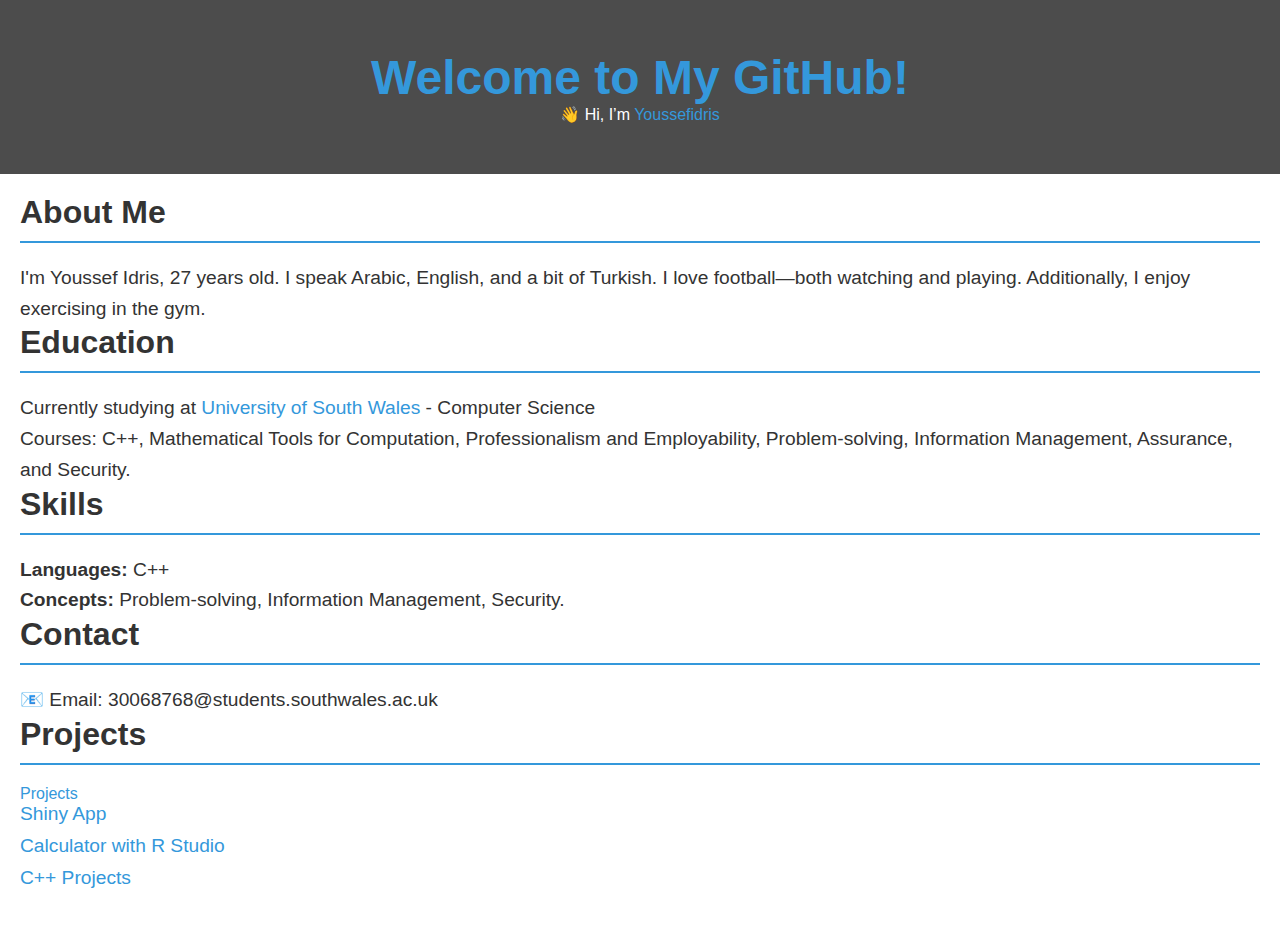
==== docs/index.html @ 9e983c16 "Update index.html" ====
<!DOCTYPE html>
<html lang="en">
<head>
  <meta charset="UTF-8">
  <meta name="viewport" content="width=device-width, initial-scale=1.0">
  <title>My GitHub Profile</title>
  <link rel="stylesheet" type="text/css" href="style.css">
  <style>
    body {
      background-image: url('docs/pexels-neo-2653362.jpg');
      background-size: cover;
      background-position: center;
      color: white;
      font-family: 'Arial', sans-serif;
      margin: 0;
      padding: 0;
    }

    header {
      background-color: rgba(0, 0, 0, 0.7);
      text-align: center;
      padding: 50px;
    }

    h1, h2, p {
      margin: 0;
    }

    h1 {
      font-size: 3em;
      color: #3498db;
    }

    h2 {
      font-size: 2em;
      border-bottom: 2px solid #3498db;
      padding-bottom: 10px;
      margin-bottom: 20px;
    }

    p {
      font-size: 1.2em;
      line-height: 1.6;
    }

    ul {
      list-style-type: none;
      padding: 0;
    }

    li {
      margin-bottom: 10px;
      font-size: 1.2em;
    }

    a {
      color: #3498db;
      text-decoration: none;
    }
  </style>
</head>
<body>

<header>
  <h1>Welcome to My GitHub!</h1>
  👋 Hi, I’m <a href="https://github.com/Youssefidris">Youssefidris</a>
</header>

<section>
  <h2>About Me</h2>
  <p>I'm Youssef Idris, 27 years old. I speak Arabic, English, and a bit of Turkish. I love football—both watching and playing. Additionally, I enjoy exercising in the gym.</p>

  <h2>Education</h2>
  <p>Currently studying at <a href="https://www.southwales.ac.uk/about/">University of South Wales</a> - Computer Science</p>
  <p>Courses: C++, Mathematical Tools for Computation, Professionalism and Employability, Problem-solving, Information Management, Assurance, and Security.</p>

  <h2>Skills</h2>
  <p><strong>Languages:</strong> C++</p>
  <p><strong>Concepts:</strong> Problem-solving, Information Management, Security.</p>

  <h2>Contact</h2>
  <p>📧 Email: 30068768@students.southwales.ac.uk</p>

  <h2>Projects</h2>
  <ul>
    <a href="docs/projects.html">Projects</a>

    <li><a href="docs/projects.html">Shiny App</a></li>
    <li><a href="docs/projects.html">Calculator with R Studio</a></li>
    <li><a href="docs/projects.html">C++ Projects</a></li>
  </ul>
</section>

</body>
</html>
---- docs/style.css ----
body {
  font-family: 'Arial', sans-serif;
  margin: 0;
  padding: 0;
}

header {
  background-color: #333;
  text-align: center;
  padding: 20px;
  color: white;
}

section {
  padding: 20px;
  color: #333;
}
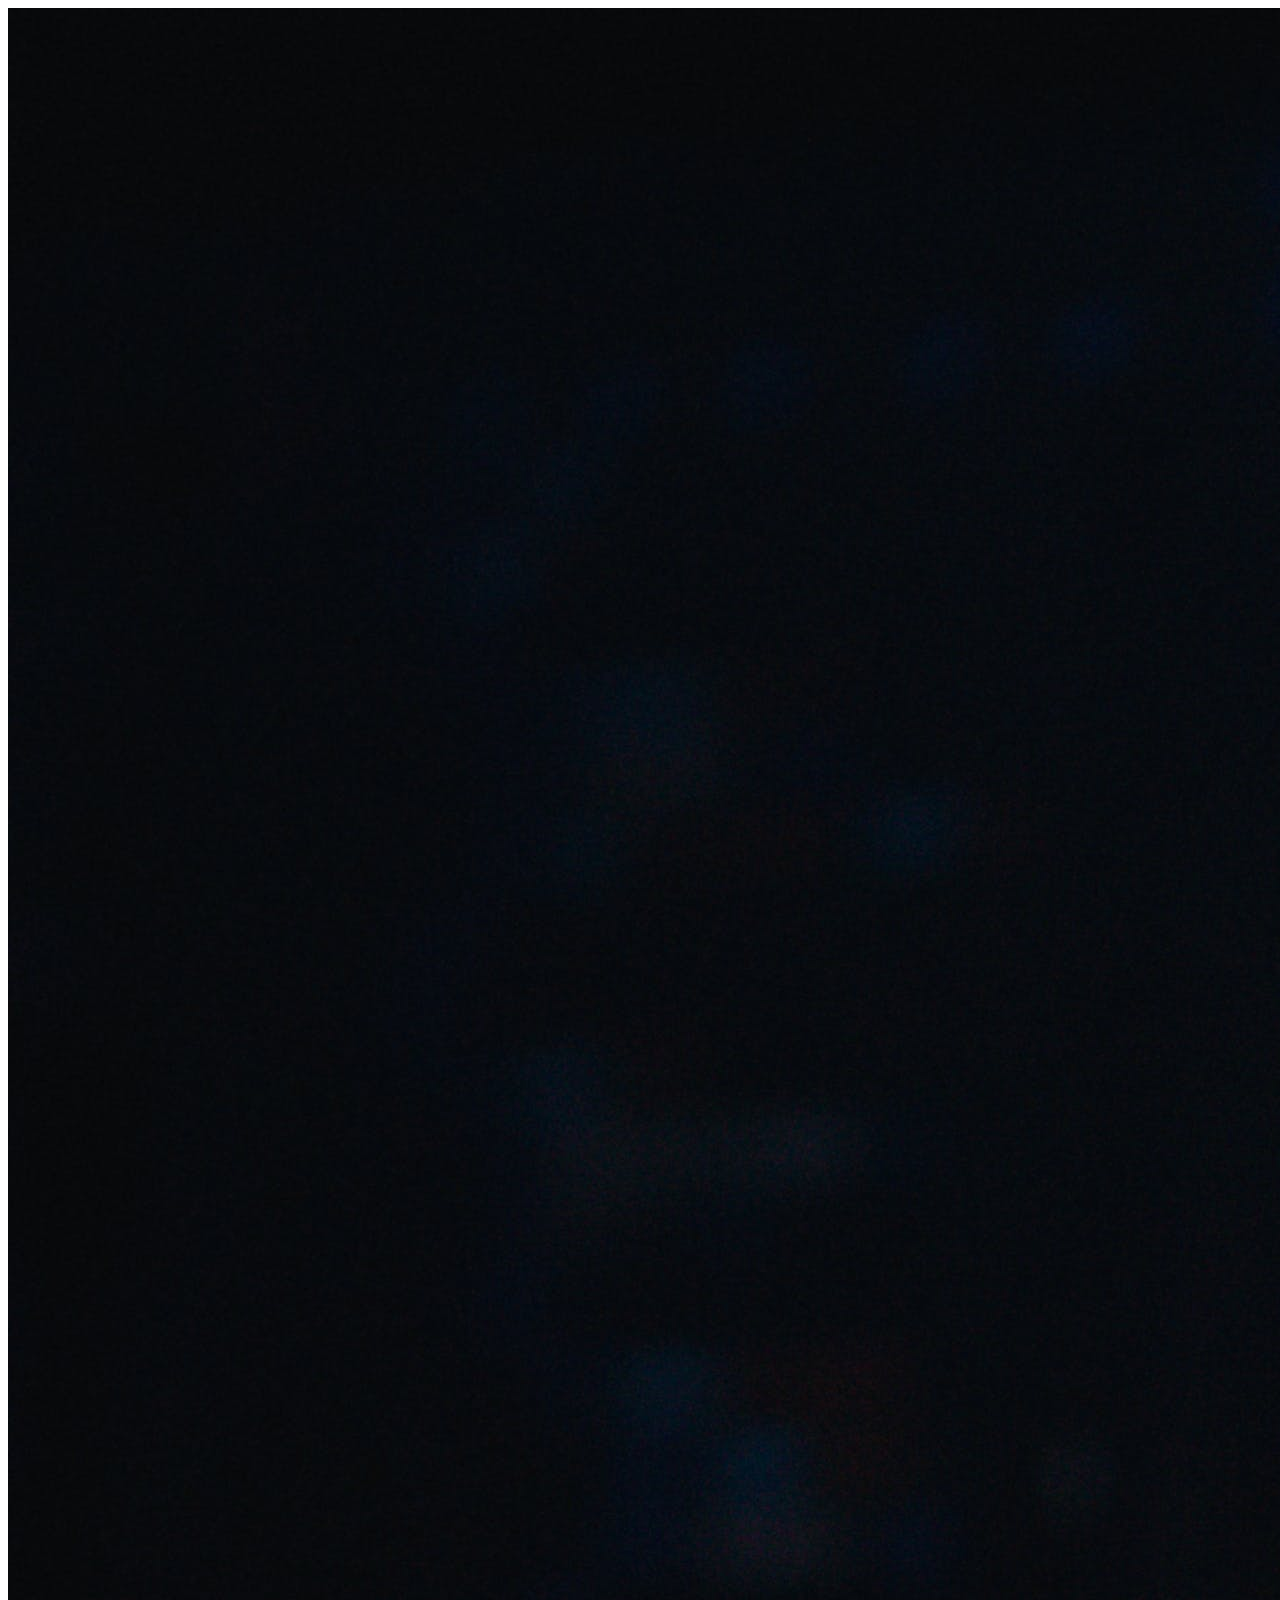
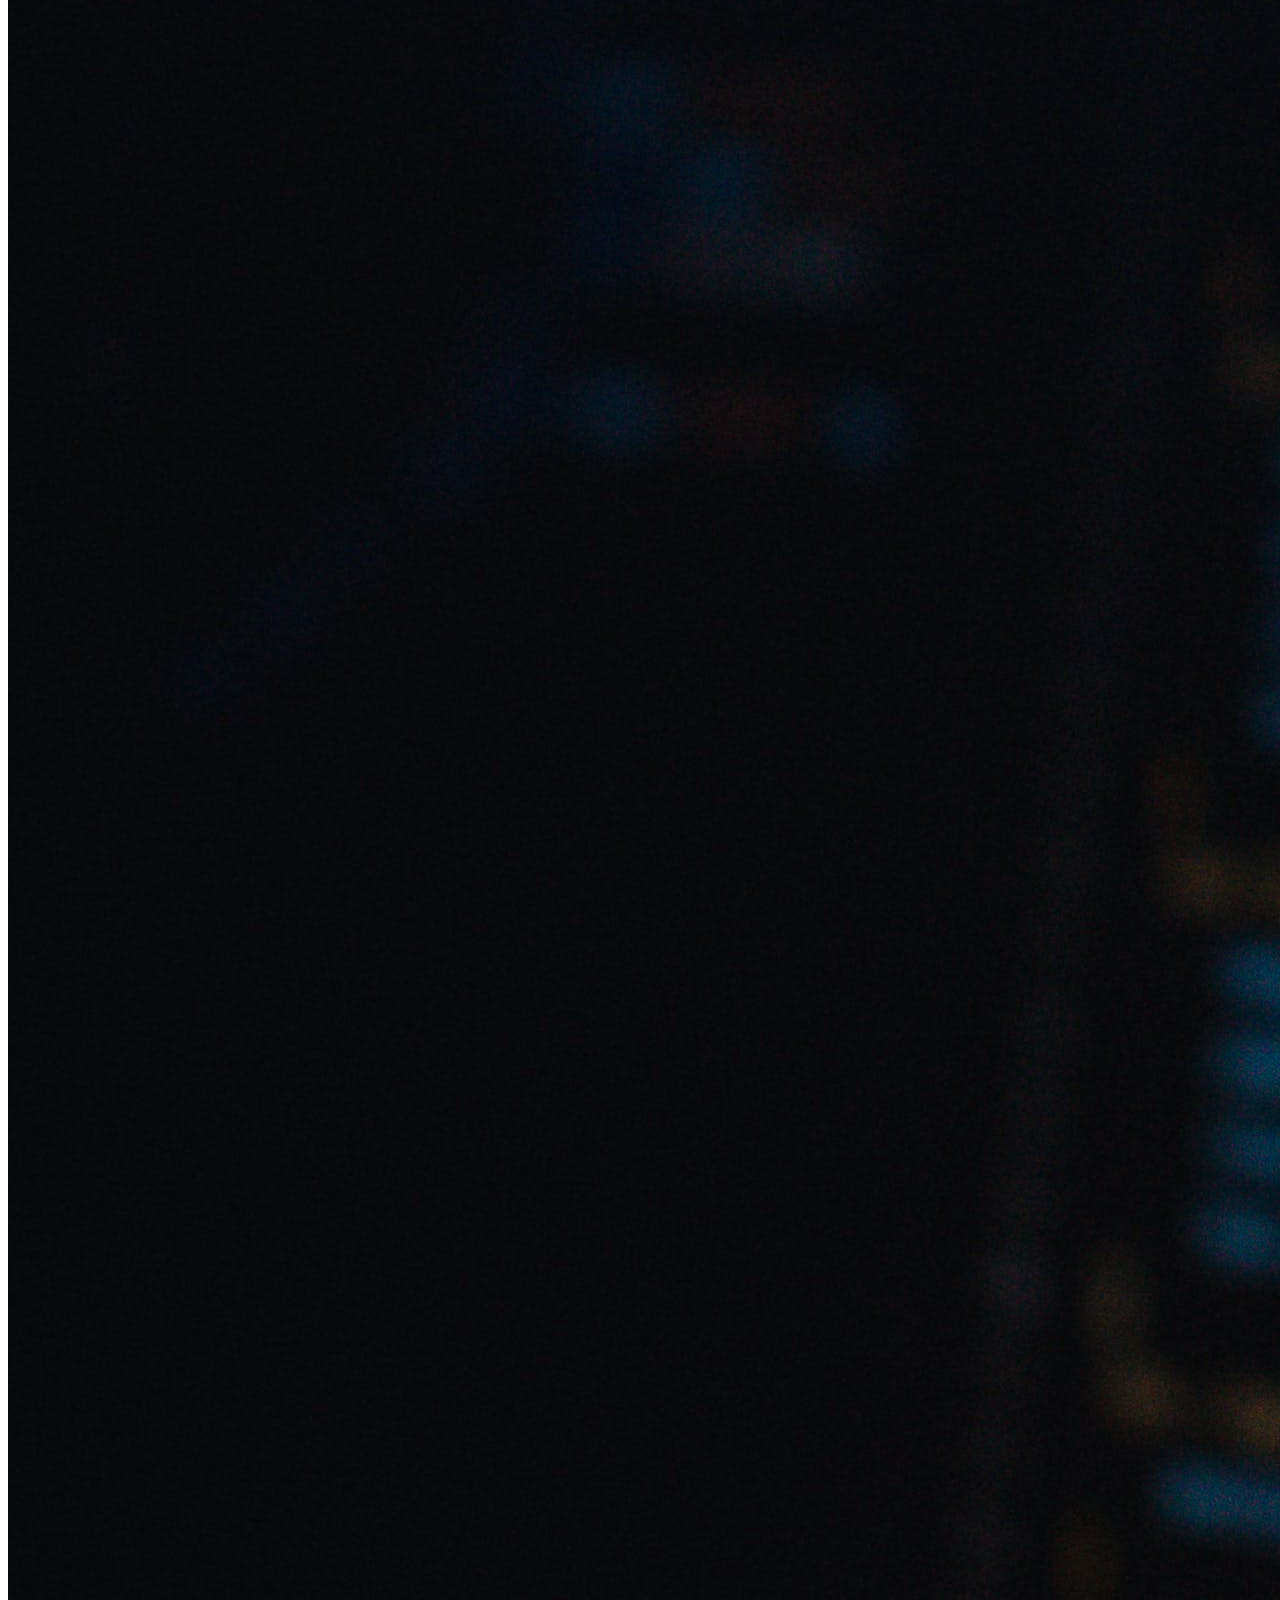
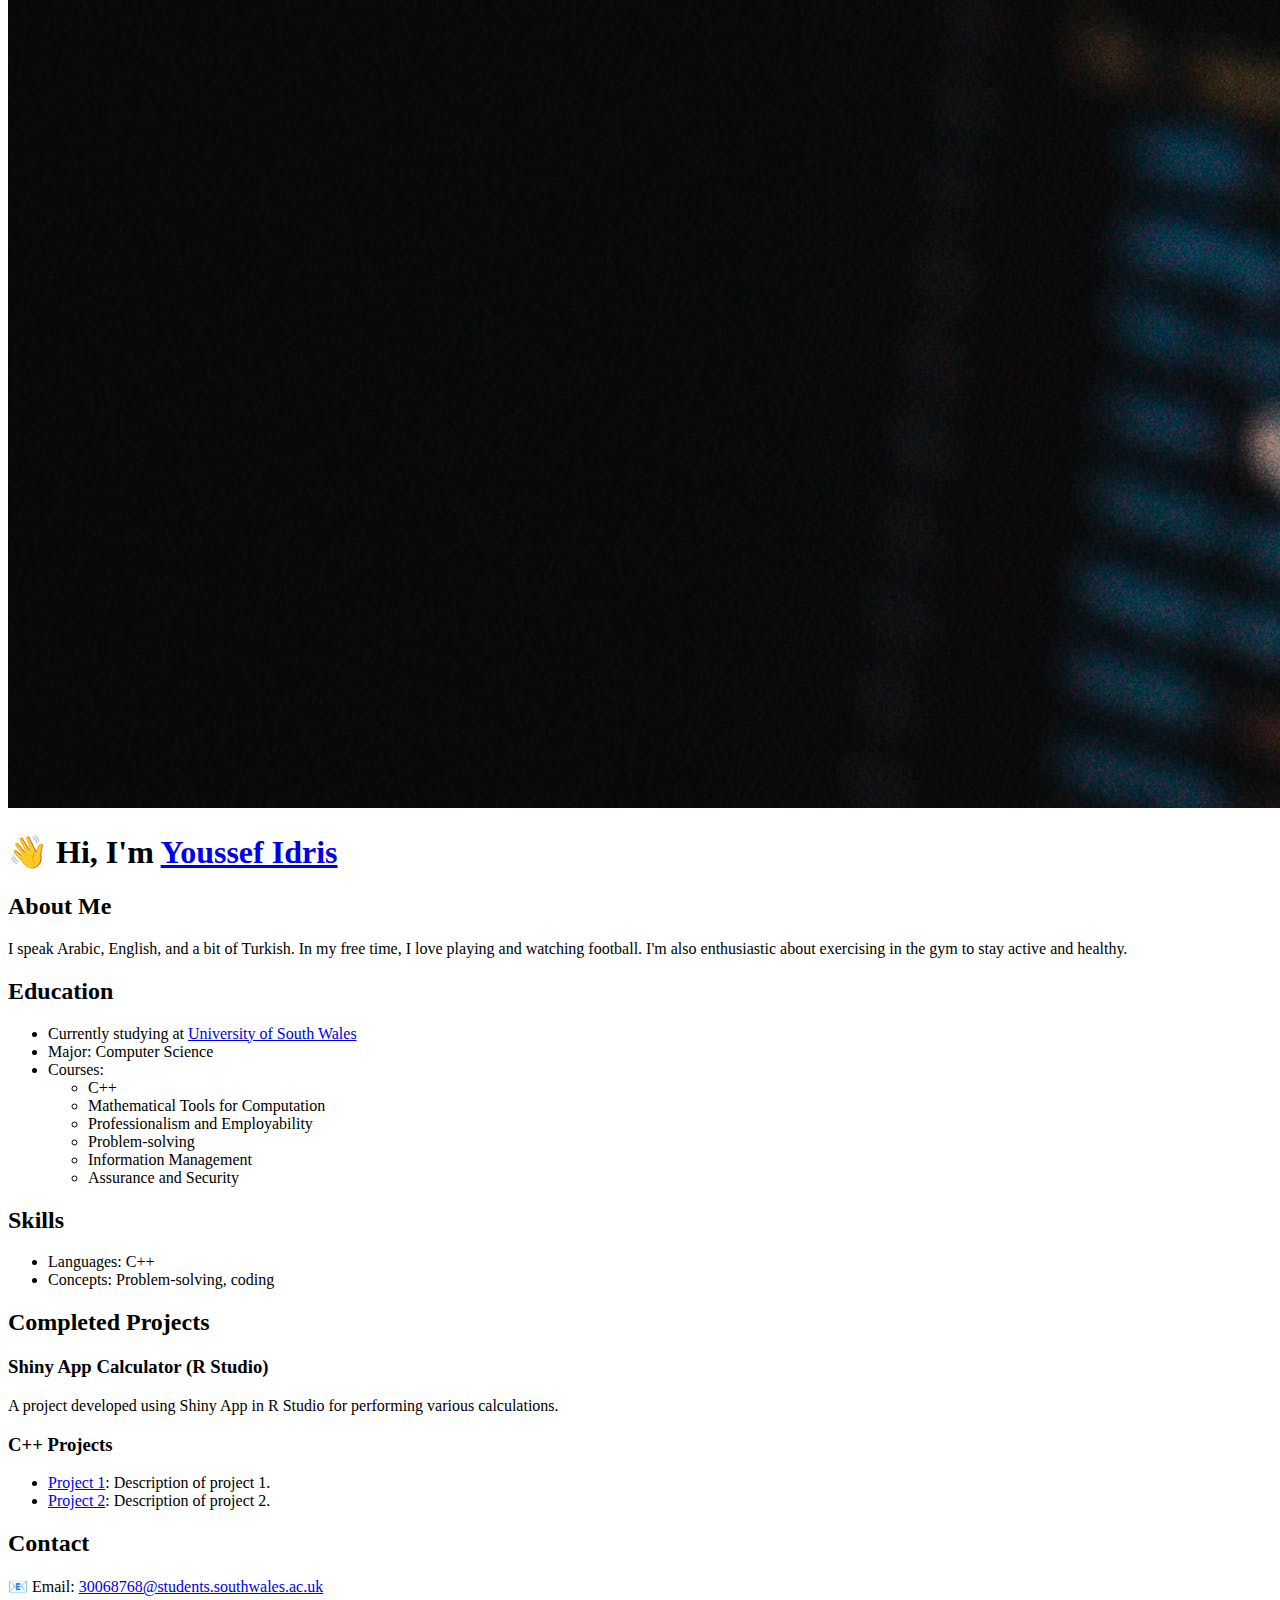
==== commit c2aa45b1: "Create index.html" ====
--- a/docs/index.html
+++ b/docs/index.html
@@ -1,95 +1,65 @@
 <!DOCTYPE html>
 <html lang="en">
 <head>
-  <meta charset="UTF-8">
-  <meta name="viewport" content="width=device-width, initial-scale=1.0">
-  <title>My GitHub Profile</title>
-  <link rel="stylesheet" type="text/css" href="style.css">
-  <style>
-    body {
-      background-image: url('docs/pexels-neo-2653362.jpg');
-      background-size: cover;
-      background-position: center;
-      color: white;
-      font-family: 'Arial', sans-serif;
-      margin: 0;
-      padding: 0;
-    }
-
-    header {
-      background-color: rgba(0, 0, 0, 0.7);
-      text-align: center;
-      padding: 50px;
-    }
-
-    h1, h2, p {
-      margin: 0;
-    }
-
-    h1 {
-      font-size: 3em;
-      color: #3498db;
-    }
-
-    h2 {
-      font-size: 2em;
-      border-bottom: 2px solid #3498db;
-      padding-bottom: 10px;
-      margin-bottom: 20px;
-    }
-
-    p {
-      font-size: 1.2em;
-      line-height: 1.6;
-    }
-
-    ul {
-      list-style-type: none;
-      padding: 0;
-    }
-
-    li {
-      margin-bottom: 10px;
-      font-size: 1.2em;
-    }
-
-    a {
-      color: #3498db;
-      text-decoration: none;
-    }
-  </style>
+    <meta charset="UTF-8">
+    <meta name="viewport" content="width=device-width, initial-scale=1.0">
+    <title>Youssef Idris - GitHub</title>
+    <link rel="stylesheet" href="styles.css">
 </head>
 <body>
+    <header>
+        <img src="pexels-neo-2653362.jpg" alt="Youssef Idris">
+        <h1>👋 Hi, I'm <a href="https://github.com/Youssefidris">Youssef Idris</a></h1>
+    </header>
+    
+    <section id="about">
+        <h2>About Me</h2>
+        <p>
+            I speak Arabic, English, and a bit of Turkish. In my free time, I love playing and watching football. I'm also enthusiastic about exercising in the gym to stay active and healthy.
+        </p>
+    </section>
 
-<header>
-  <h1>Welcome to My GitHub!</h1>
-  👋 Hi, I’m <a href="https://github.com/Youssefidris">Youssefidris</a>
-</header>
+    <section id="education">
+        <h2>Education</h2>
+        <ul>
+            <li>Currently studying at <a href="https://www.southwales.ac.uk/">University of South Wales</a></li>
+            <li>Major: Computer Science</li>
+            <li>Courses:
+                <ul>
+                    <li>C++</li>
+                    <li>Mathematical Tools for Computation</li>
+                    <li>Professionalism and Employability</li>
+                    <li>Problem-solving</li>
+                    <li>Information Management</li>
+                    <li>Assurance and Security</li>
+                </ul>
+            </li>
+        </ul>
+    </section>
 
-<section>
-  <h2>About Me</h2>
-  <p>I'm Youssef Idris, 27 years old. I speak Arabic, English, and a bit of Turkish. I love football—both watching and playing. Additionally, I enjoy exercising in the gym.</p>
+    <section id="skills">
+        <h2>Skills</h2>
+        <ul>
+            <li>Languages: C++</li>
+            <li>Concepts: Problem-solving, coding</li>
+        </ul>
+    </section>
 
-  <h2>Education</h2>
-  <p>Currently studying at <a href="https://www.southwales.ac.uk/about/">University of South Wales</a> - Computer Science</p>
-  <p>Courses: C++, Mathematical Tools for Computation, Professionalism and Employability, Problem-solving, Information Management, Assurance, and Security.</p>
+    <section id="projects">
+        <h2>Completed Projects</h2>
+        <h3>Shiny App Calculator (R Studio)</h3>
+        <p>A project developed using Shiny App in R Studio for performing various calculations.</p>
 
-  <h2>Skills</h2>
-  <p><strong>Languages:</strong> C++</p>
-  <p><strong>Concepts:</strong> Problem-solving, Information Management, Security.</p>
+        <h3>C++ Projects</h3>
+        <ul>
+            <li><a href="link-to-project-1">Project 1</a>: Description of project 1.</li>
+            <li><a href="link-to-project-2">Project 2</a>: Description of project 2.</li>
+        </ul>
+    </section>
 
-  <h2>Contact</h2>
-  <p>📧 Email: 30068768@students.southwales.ac.uk</p>
-
-  <h2>Projects</h2>
-  <ul>
-    <a href="docs/projects.html">Projects</a>
-
-    <li><a href="docs/projects.html">Shiny App</a></li>
-    <li><a href="docs/projects.html">Calculator with R Studio</a></li>
-    <li><a href="docs/projects.html">C++ Projects</a></li>
-  </ul>
-</section>
-
+    <section id="contact">
+        <h2>Contact</h2>
+        <p>📧 Email: <a href="mailto:30068768@students.southwales.ac.uk">30068768@students.southwales.ac.uk</a></p>
+    </section>
 </body>
 </html>
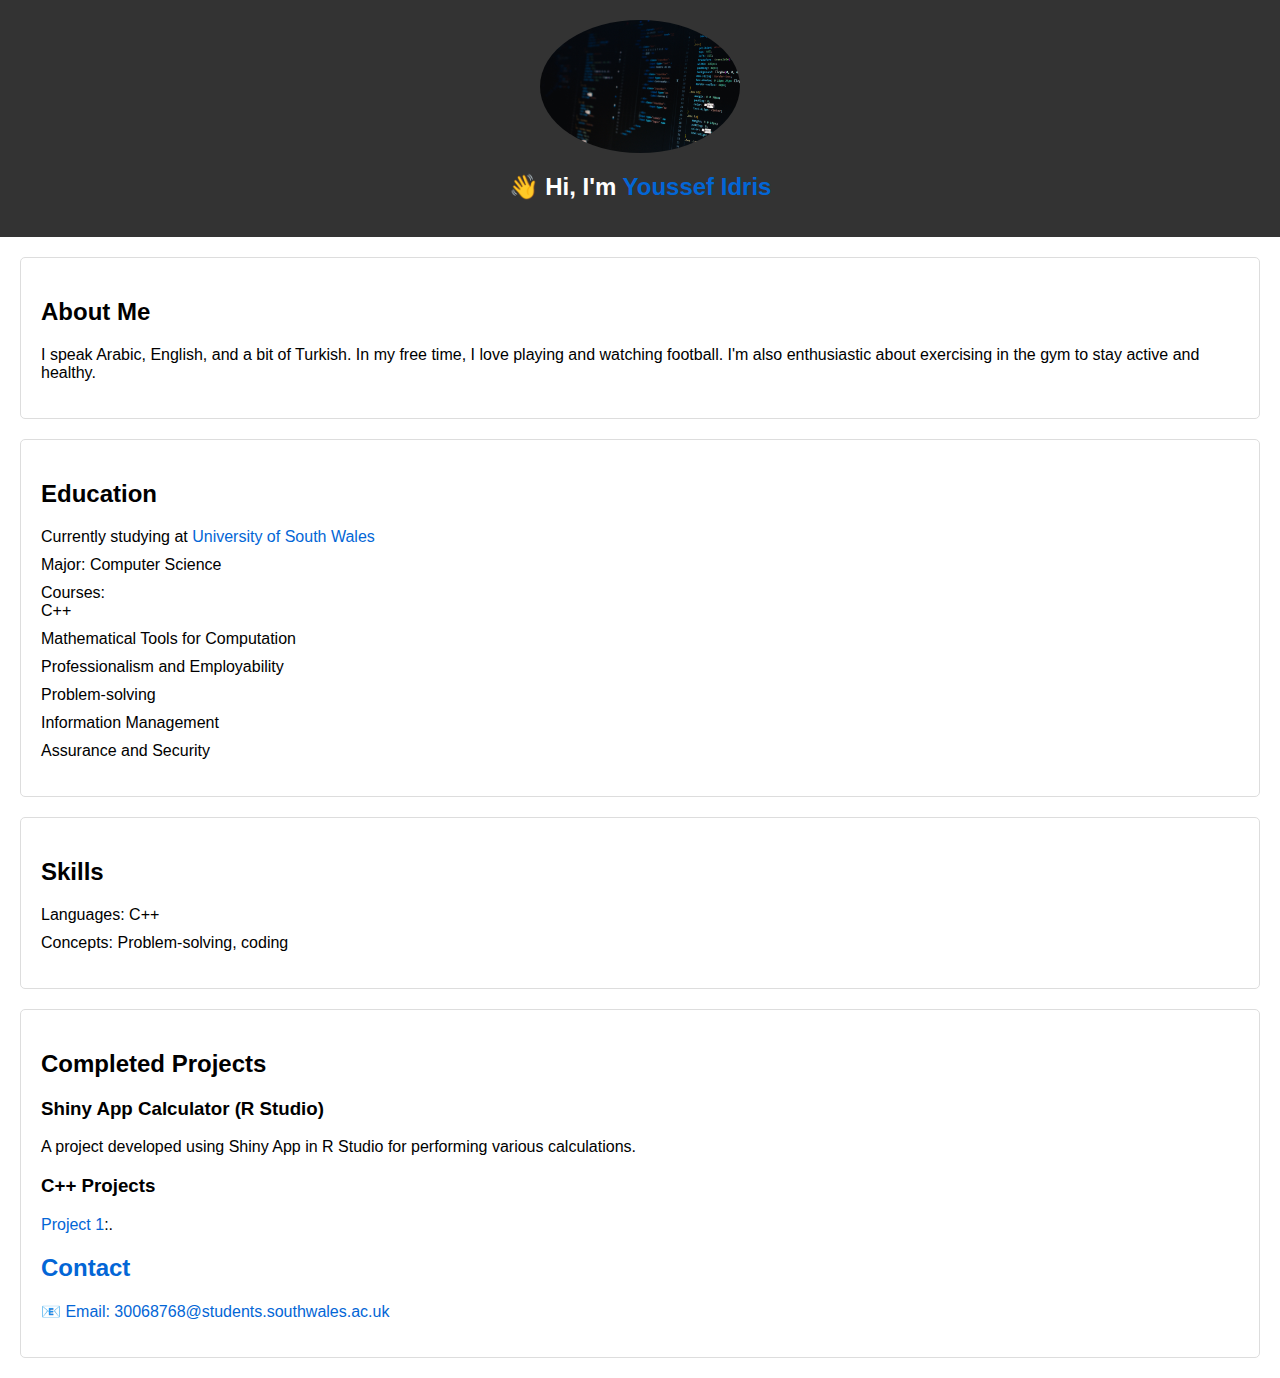
==== commit 155525f5: "Update index.html" ====
--- a/docs/index.html
+++ b/docs/index.html
@@ -52,8 +52,9 @@
 
         <h3>C++ Projects</h3>
         <ul>
-            <li><a href="link-to-project-1">Project 1</a>: Description of project 1.</li>
-            <li><a href="link-to-project-2">Project 2</a>: Description of project 2.</li>
+            <li><a href="(https://github.com/Programming2023-24/c-programming-group2-Youssefidris/blob/1f3d58f2728b692e3d29de013c65a7794f1fc059/Joe's%20Pizza.cpp">Project 1</a>:.</li>
+            <li><a href="https://github.com/Programming2023-24/c-programming-group2-Youssefidris/blob/58cabe75fe3972481dfb92a99391e8dae12c571d/lettershape2.cpp>Project 2</a>:.</li>
+           
         </ul>
     </section>
 
--- a/docs/styles.css
+++ b/docs/styles.css
@@ -0,0 +1,57 @@
+/* styles.css */
+body {
+    font-family: Arial, sans-serif;
+    margin: 0;
+    padding: 0;
+    background-image: url('docs/4899159.jpg');
+    background-size: cover;
+    background-repeat: no-repeat;
+    background-attachment: fixed;
+}
+
+
+
+
+
+
+
+header {
+    text-align: center;
+    background-color: #333;
+    color: #fff;
+    padding: 20px;
+}
+
+header img {
+    border-radius: 50%;
+    max-width: 200px;
+}
+
+h1 {
+    font-size: 24px;
+}
+
+section {
+    margin: 20px;
+    padding: 20px;
+    border: 1px solid #ddd;
+    border-radius: 5px;
+}
+
+ul {
+    list-style: none;
+    padding: 0;
+}
+
+ul li {
+    margin-bottom: 10px;
+}
+
+a {
+    text-decoration: none;
+    color: #0366d6;
+}
+
+a:hover {
+    text-decoration: underline;
+}
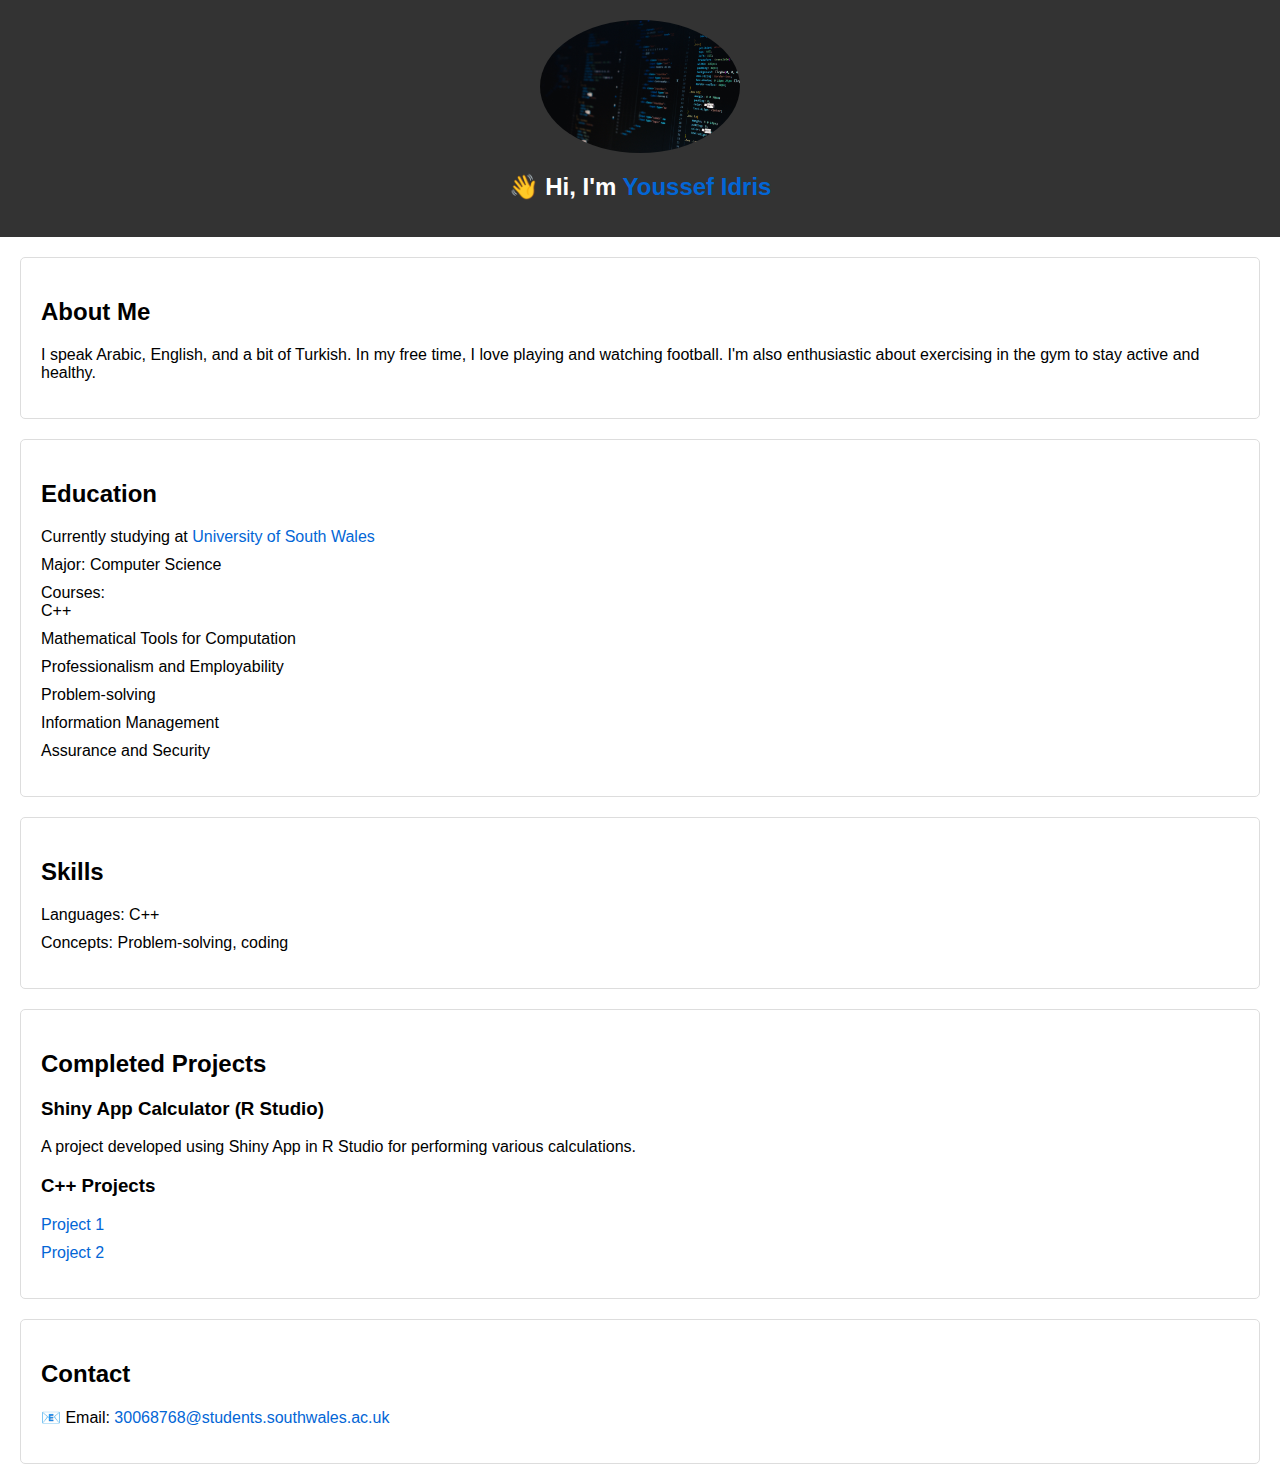
==== commit 3766e979: "Update index.html" ====
--- a/docs/index.html
+++ b/docs/index.html
@@ -52,9 +52,8 @@
 
         <h3>C++ Projects</h3>
         <ul>
-            <li><a href="(https://github.com/Programming2023-24/c-programming-group2-Youssefidris/blob/1f3d58f2728b692e3d29de013c65a7794f1fc059/Joe's%20Pizza.cpp">Project 1</a>:.</li>
-            <li><a href="https://github.com/Programming2023-24/c-programming-group2-Youssefidris/blob/58cabe75fe3972481dfb92a99391e8dae12c571d/lettershape2.cpp>Project 2</a>:.</li>
-           
+            <li><a href="https://github.com/Programming2023-24/c-programming-group2-Youssefidris/blob/1f3d58f2728b692e3d29de013c65a7794f1fc059/Joe's%20Pizza.cpp">Project 1</a></li>
+            <li><a href="https://github.com/Programming2023-24/c-programming-group2-Youssefidris/blob/58cabe75fe3972481dfb92a99391e8dae12c571d/lettershape2.cpp">Project 2</a></li>
         </ul>
     </section>
 
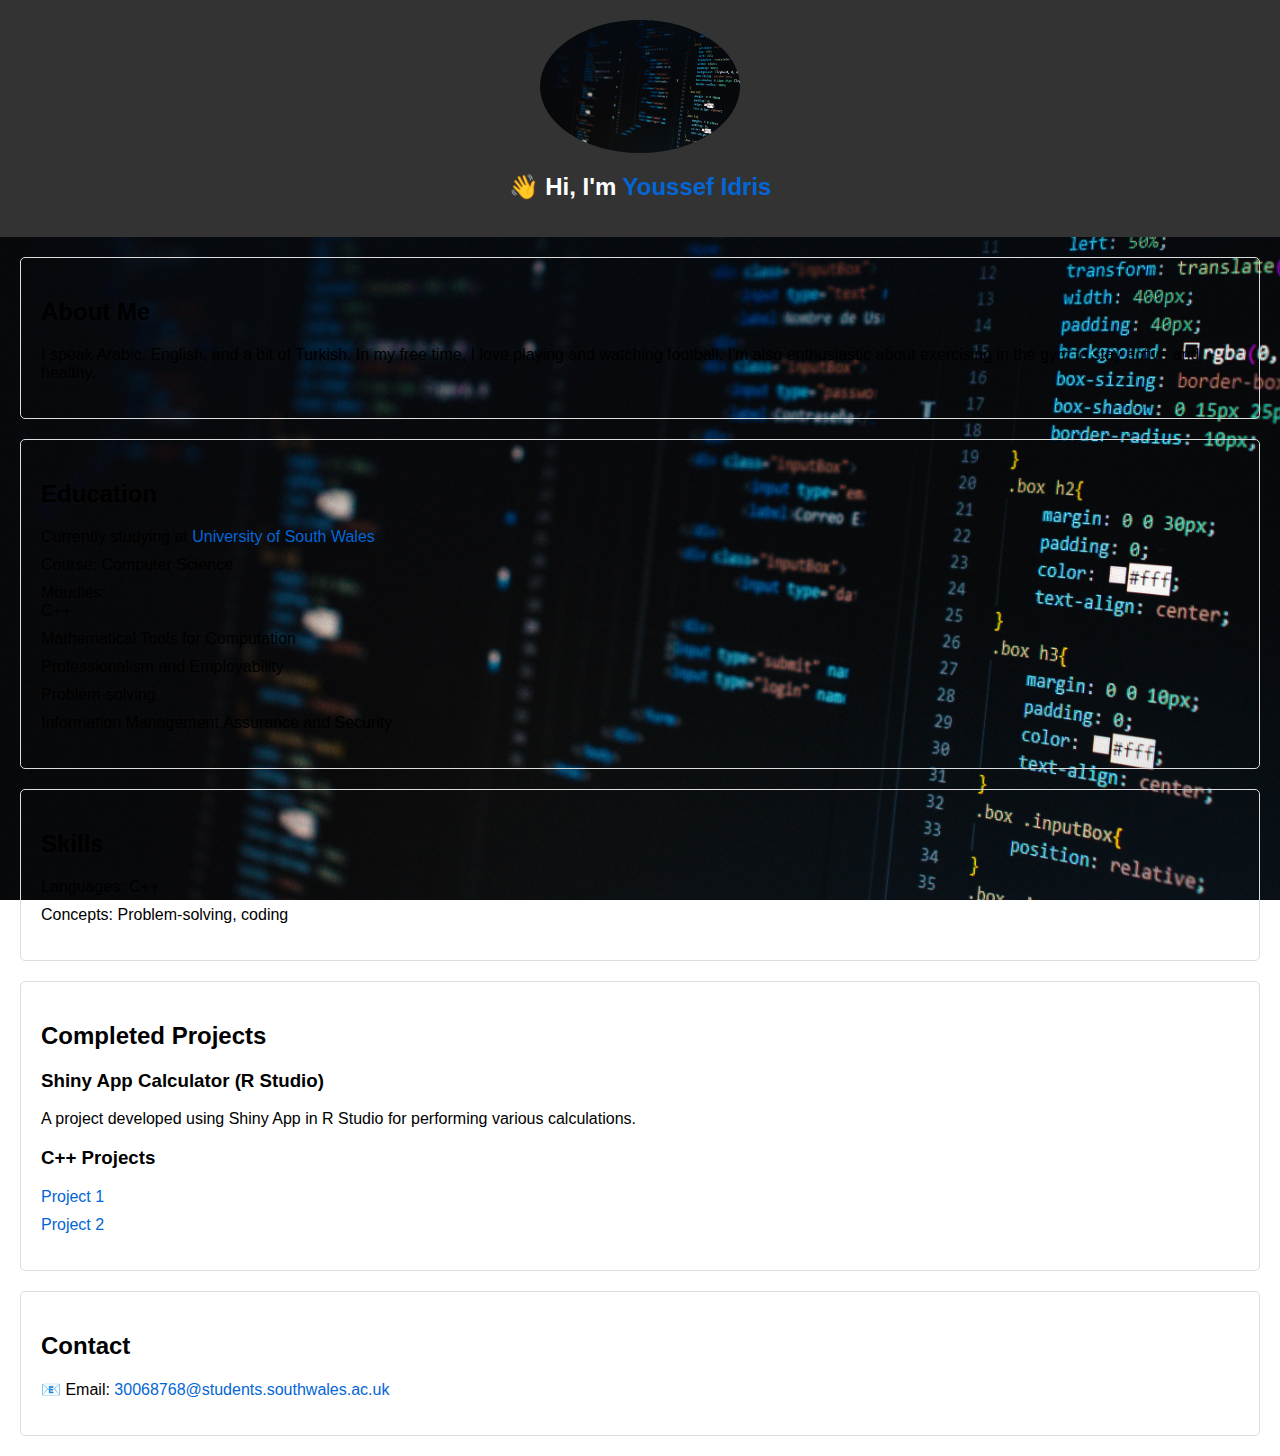
==== commit 2e3f42eb: "Update index.html" ====
--- a/docs/index.html
+++ b/docs/index.html
@@ -10,6 +10,14 @@
     <header>
         <img src="pexels-neo-2653362.jpg" alt="Youssef Idris">
         <h1>👋 Hi, I'm <a href="https://github.com/Youssefidris">Youssef Idris</a></h1>
+        <link rel="stylesheet" href="styles.css"> <!-- Link to your existing CSS file -->
+    <style>
+        body {
+            background-image: url('pexels-neo-2653362.jpg');
+            background-size: cover; /* Adjust the background size as needed */
+            background-repeat: no-repeat;
+        }
+    </style>
     </header>
     
     <section id="about">
@@ -23,15 +31,15 @@
         <h2>Education</h2>
         <ul>
             <li>Currently studying at <a href="https://www.southwales.ac.uk/">University of South Wales</a></li>
-            <li>Major: Computer Science</li>
-            <li>Courses:
+            <li>Course: Computer Science</li>
+            <li>Moudles:
                 <ul>
                     <li>C++</li>
                     <li>Mathematical Tools for Computation</li>
                     <li>Professionalism and Employability</li>
                     <li>Problem-solving</li>
-                    <li>Information Management</li>
-                    <li>Assurance and Security</li>
+                    <li>Information Management,Assurance and Security</li>
+                    
                 </ul>
             </li>
         </ul>
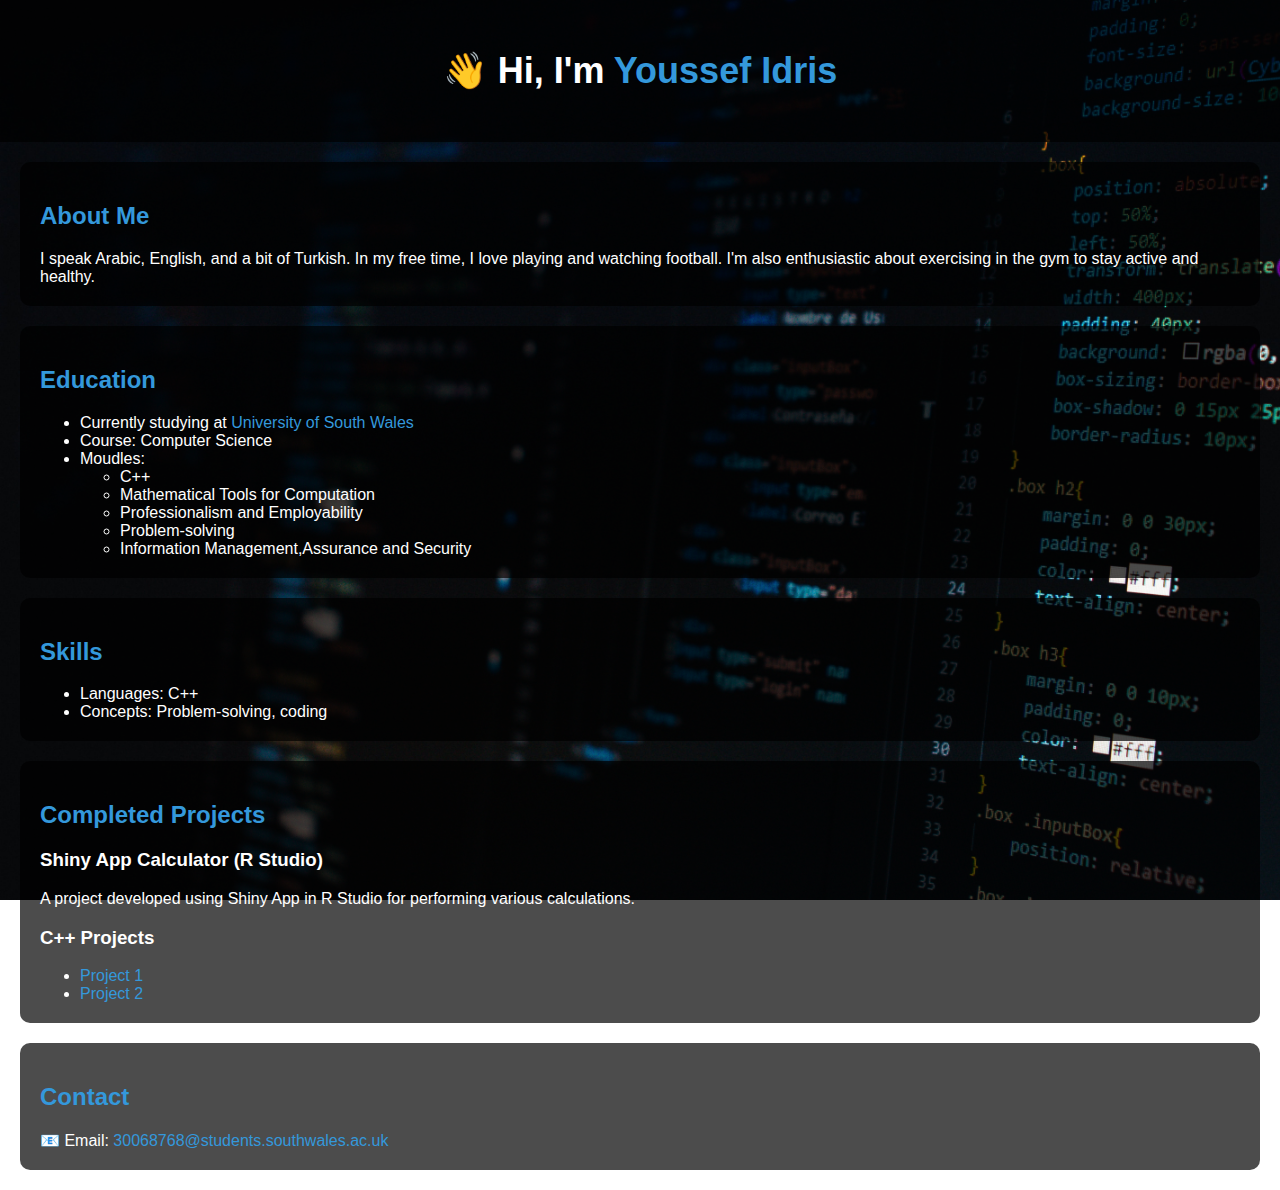
==== commit dd74b2a7: "Update index.html" ====
--- a/docs/index.html
+++ b/docs/index.html
@@ -8,7 +8,7 @@
 </head>
 <body>
     <header>
-        <img src="pexels-neo-2653362.jpg" alt="Youssef Idris">
+        
         <h1>👋 Hi, I'm <a href="https://github.com/Youssefidris">Youssef Idris</a></h1>
         <link rel="stylesheet" href="styles.css"> <!-- Link to your existing CSS file -->
     <style>
--- a/docs/styles.css
+++ b/docs/styles.css
@@ -1,57 +1,54 @@
-/* styles.css */
+/* In styles.css or your external CSS file */
 body {
-    font-family: Arial, sans-serif;
-    margin: 0;
-    padding: 0;
-    background-image: url('docs/4899159.jpg');
-    background-size: cover;
+    background-image: url('pexels-neo-2653362.jpg');
+    background-size: cover; /* Ensure the background image covers the entire viewport */
     background-repeat: no-repeat;
-    background-attachment: fixed;
+    background-attachment: fixed; /* Keeps the background fixed while scrolling */
+    color: white; /* Set the text color to white */
+    font-family: Arial, sans-serif; /* Choose an appropriate font family */
+    margin: 0; /* Remove default margin to fill the entire viewport */
+    padding: 0; /* Remove default padding */
 }
 
-
-
-
-
-
-
+/* Style the header text */
 header {
     text-align: center;
-    background-color: #333;
-    color: #fff;
-    padding: 20px;
+    padding: 50px;
+    background-color: rgba(0, 0, 0, 0.7); /* Add a semi-transparent black background for the header */
 }
 
-header img {
-    border-radius: 50%;
-    max-width: 200px;
+header h1 {
+    font-size: 36px;
+    margin: 0; /* Remove margin to prevent spacing */
 }
 
-h1 {
-    font-size: 24px;
+/* Style the sections */
+section {
+    padding: 20px;
+    border-radius: 10px;
+    margin: 20px;
+    background-color: rgba(0, 0, 0, 0.7); /* Add a semi-transparent black background for the sections */
+    color: white; /* Set the text color inside sections to white */
 }
 
-section {
-    margin: 20px;
-    padding: 20px;
-    border: 1px solid #ddd;
-    border-radius: 5px;
+/* Style the section headings */
+section h2 {
+    color: #3498db; /* Set the section heading color to blue */
 }
 
-ul {
-    list-style: none;
-    padding: 0;
+/* Style section content */
+section p, section ul {
+    color: white; /* Set the text color inside sections to white */
+    margin: 0; /* Remove margin to prevent spacing */
 }
 
-ul li {
-    margin-bottom: 10px;
+/* Style links */
+a {
+    color: #3498db; /* Set link color to blue */
+    text-decoration: none; /* Remove underlines from links */
 }
 
-a {
-    text-decoration: none;
-    color: #0366d6;
+/* Style links on hover */
+a:hover {
+    color: #e74c3c; /* Change link color on hover to a different color */
 }
-
-a:hover {
-    text-decoration: underline;
-}
--- a/docs/styles.css
+++ b/docs/styles.css
@@ -1,57 +1,54 @@
-/* styles.css */
+/* In styles.css or your external CSS file */
 body {
-    font-family: Arial, sans-serif;
-    margin: 0;
-    padding: 0;
-    background-image: url('docs/4899159.jpg');
-    background-size: cover;
+    background-image: url('pexels-neo-2653362.jpg');
+    background-size: cover; /* Ensure the background image covers the entire viewport */
     background-repeat: no-repeat;
-    background-attachment: fixed;
+    background-attachment: fixed; /* Keeps the background fixed while scrolling */
+    color: white; /* Set the text color to white */
+    font-family: Arial, sans-serif; /* Choose an appropriate font family */
+    margin: 0; /* Remove default margin to fill the entire viewport */
+    padding: 0; /* Remove default padding */
 }
 
-
-
-
-
-
-
+/* Style the header text */
 header {
     text-align: center;
-    background-color: #333;
-    color: #fff;
-    padding: 20px;
+    padding: 50px;
+    background-color: rgba(0, 0, 0, 0.7); /* Add a semi-transparent black background for the header */
 }
 
-header img {
-    border-radius: 50%;
-    max-width: 200px;
+header h1 {
+    font-size: 36px;
+    margin: 0; /* Remove margin to prevent spacing */
 }
 
-h1 {
-    font-size: 24px;
+/* Style the sections */
+section {
+    padding: 20px;
+    border-radius: 10px;
+    margin: 20px;
+    background-color: rgba(0, 0, 0, 0.7); /* Add a semi-transparent black background for the sections */
+    color: white; /* Set the text color inside sections to white */
 }
 
-section {
-    margin: 20px;
-    padding: 20px;
-    border: 1px solid #ddd;
-    border-radius: 5px;
+/* Style the section headings */
+section h2 {
+    color: #3498db; /* Set the section heading color to blue */
 }
 
-ul {
-    list-style: none;
-    padding: 0;
+/* Style section content */
+section p, section ul {
+    color: white; /* Set the text color inside sections to white */
+    margin: 0; /* Remove margin to prevent spacing */
 }
 
-ul li {
-    margin-bottom: 10px;
+/* Style links */
+a {
+    color: #3498db; /* Set link color to blue */
+    text-decoration: none; /* Remove underlines from links */
 }
 
-a {
-    text-decoration: none;
-    color: #0366d6;
+/* Style links on hover */
+a:hover {
+    color: #e74c3c; /* Change link color on hover to a different color */
 }
-
-a:hover {
-    text-decoration: underline;
-}
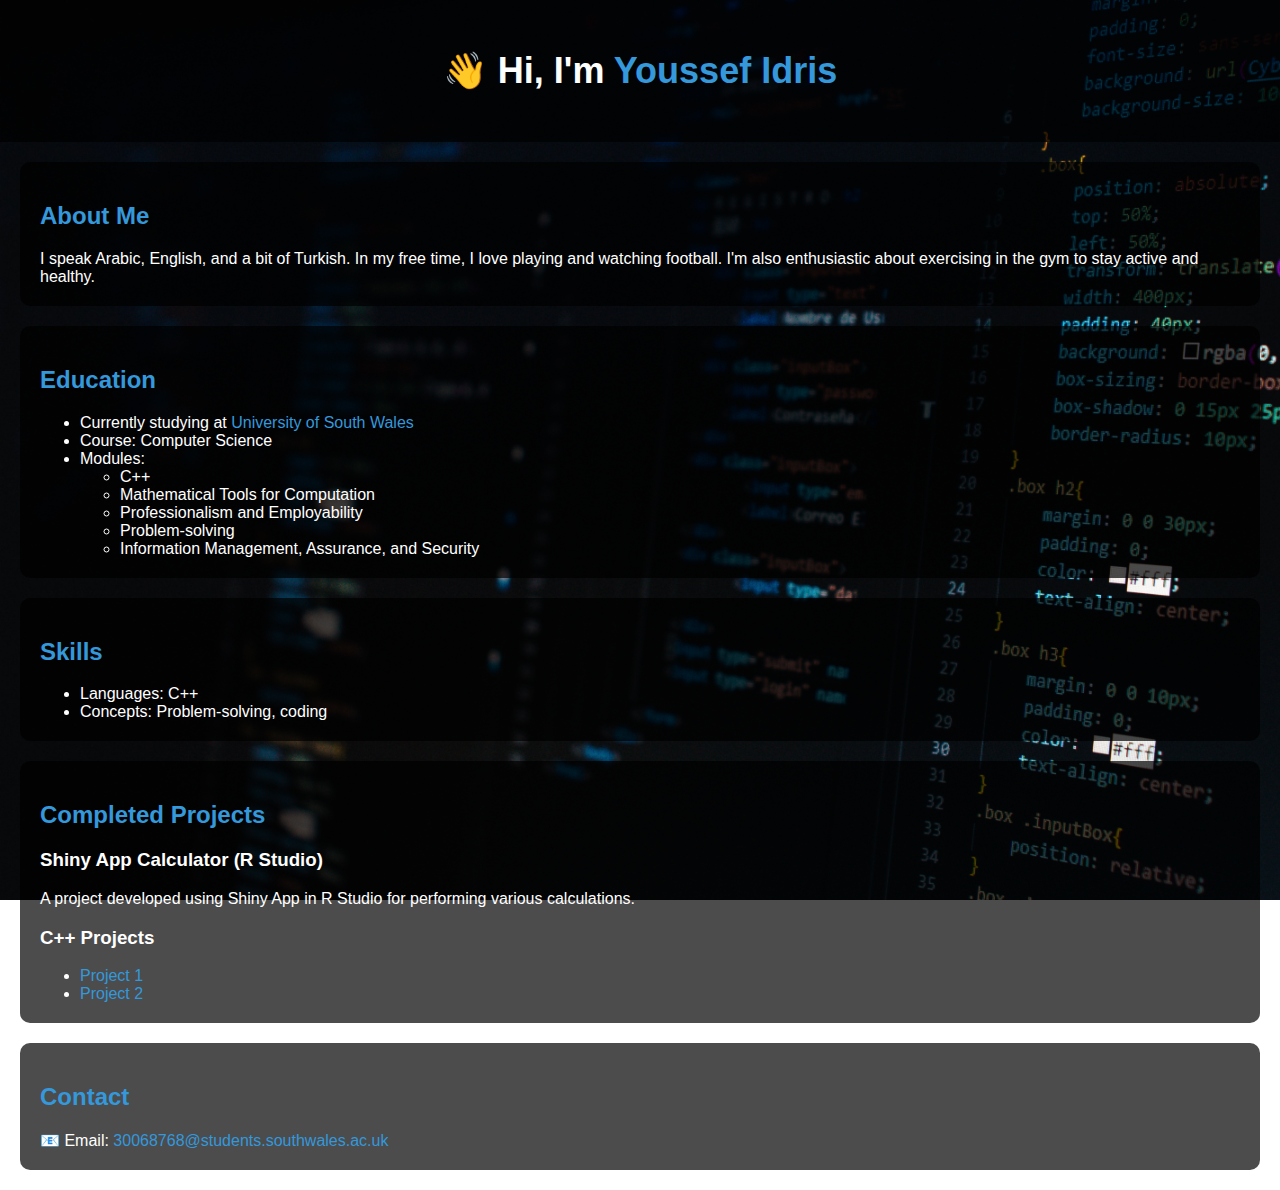
==== commit 4c41367d: "Update index.html" ====
--- a/docs/index.html
+++ b/docs/index.html
@@ -8,16 +8,7 @@
 </head>
 <body>
     <header>
-        
         <h1>👋 Hi, I'm <a href="https://github.com/Youssefidris">Youssef Idris</a></h1>
-        <link rel="stylesheet" href="styles.css"> <!-- Link to your existing CSS file -->
-    <style>
-        body {
-            background-image: url('pexels-neo-2653362.jpg');
-            background-size: cover; /* Adjust the background size as needed */
-            background-repeat: no-repeat;
-        }
-    </style>
     </header>
     
     <section id="about">
@@ -32,14 +23,13 @@
         <ul>
             <li>Currently studying at <a href="https://www.southwales.ac.uk/">University of South Wales</a></li>
             <li>Course: Computer Science</li>
-            <li>Moudles:
+            <li>Modules:
                 <ul>
                     <li>C++</li>
                     <li>Mathematical Tools for Computation</li>
                     <li>Professionalism and Employability</li>
                     <li>Problem-solving</li>
-                    <li>Information Management,Assurance and Security</li>
-                    
+                    <li>Information Management, Assurance, and Security</li>
                 </ul>
             </li>
         </ul>
--- a/docs/styles.css
+++ b/docs/styles.css
@@ -1,54 +1,49 @@
 /* In styles.css or your external CSS file */
 body {
     background-image: url('pexels-neo-2653362.jpg');
-    background-size: cover; /* Ensure the background image covers the entire viewport */
+    background-size: cover;
     background-repeat: no-repeat;
-    background-attachment: fixed; /* Keeps the background fixed while scrolling */
-    color: white; /* Set the text color to white */
-    font-family: Arial, sans-serif; /* Choose an appropriate font family */
-    margin: 0; /* Remove default margin to fill the entire viewport */
-    padding: 0; /* Remove default padding */
+    background-attachment: fixed;
+    color: white;
+    font-family: Arial, sans-serif;
+    margin: 0;
+    padding: 0;
 }
 
-/* Style the header text */
 header {
     text-align: center;
     padding: 50px;
-    background-color: rgba(0, 0, 0, 0.7); /* Add a semi-transparent black background for the header */
+    background-color: rgba(0, 0, 0, 0.7);
+    margin: 0;
 }
 
 header h1 {
     font-size: 36px;
-    margin: 0; /* Remove margin to prevent spacing */
+    margin: 0;
 }
 
-/* Style the sections */
 section {
     padding: 20px;
     border-radius: 10px;
     margin: 20px;
-    background-color: rgba(0, 0, 0, 0.7); /* Add a semi-transparent black background for the sections */
-    color: white; /* Set the text color inside sections to white */
+    background-color: rgba(0, 0, 0, 0.7);
+    color: white;
 }
 
-/* Style the section headings */
 section h2 {
-    color: #3498db; /* Set the section heading color to blue */
+    color: #3498db;
 }
 
-/* Style section content */
 section p, section ul {
-    color: white; /* Set the text color inside sections to white */
-    margin: 0; /* Remove margin to prevent spacing */
+    color: white;
+    margin: 0;
 }
 
-/* Style links */
 a {
-    color: #3498db; /* Set link color to blue */
-    text-decoration: none; /* Remove underlines from links */
+    color: #3498db;
+    text-decoration: none;
 }
 
-/* Style links on hover */
 a:hover {
-    color: #e74c3c; /* Change link color on hover to a different color */
+    color: #e74c3c;
 }
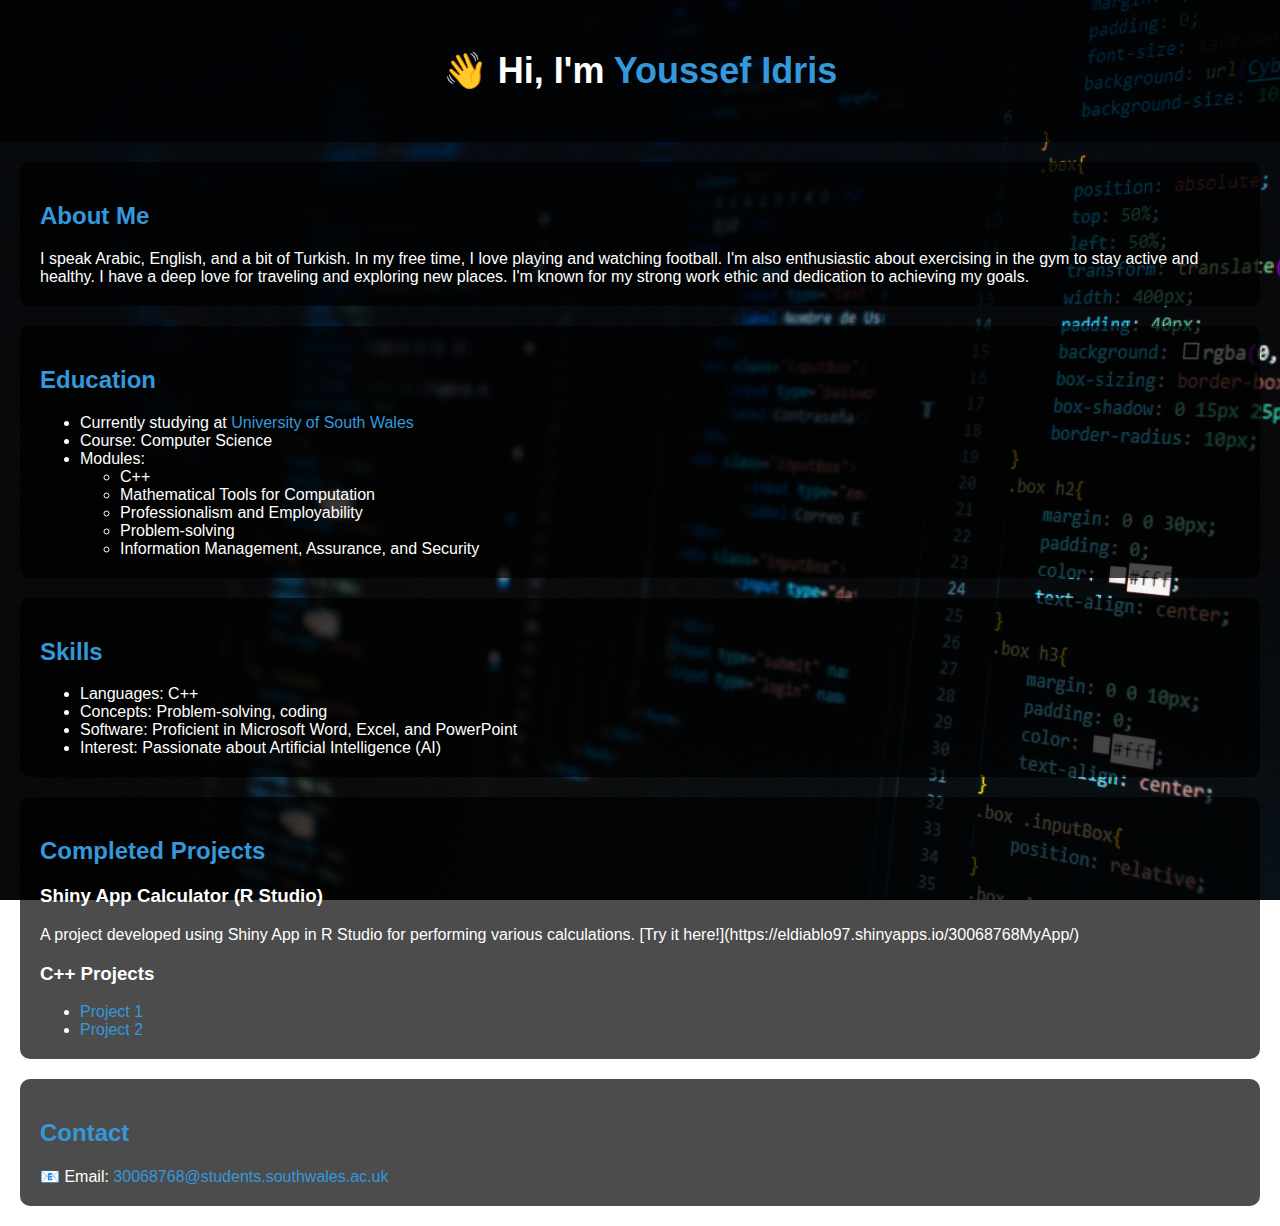
==== commit b8ab6919: "Update index.html" ====
--- a/docs/index.html
+++ b/docs/index.html
@@ -14,7 +14,7 @@
     <section id="about">
         <h2>About Me</h2>
         <p>
-            I speak Arabic, English, and a bit of Turkish. In my free time, I love playing and watching football. I'm also enthusiastic about exercising in the gym to stay active and healthy.
+            I speak Arabic, English, and a bit of Turkish. In my free time, I love playing and watching football. I'm also enthusiastic about exercising in the gym to stay active and healthy. I have a deep love for traveling and exploring new places. I'm known for my strong work ethic and dedication to achieving my goals.
         </p>
     </section>
 
@@ -40,13 +40,15 @@
         <ul>
             <li>Languages: C++</li>
             <li>Concepts: Problem-solving, coding</li>
+            <li>Software: Proficient in Microsoft Word, Excel, and PowerPoint</li>
+            <li>Interest: Passionate about Artificial Intelligence (AI)</li>
         </ul>
     </section>
 
     <section id="projects">
         <h2>Completed Projects</h2>
         <h3>Shiny App Calculator (R Studio)</h3>
-        <p>A project developed using Shiny App in R Studio for performing various calculations.</p>
+        <p>A project developed using Shiny App in R Studio for performing various calculations. [Try it here!](https://eldiablo97.shinyapps.io/30068768MyApp/)</p>
 
         <h3>C++ Projects</h3>
         <ul>
